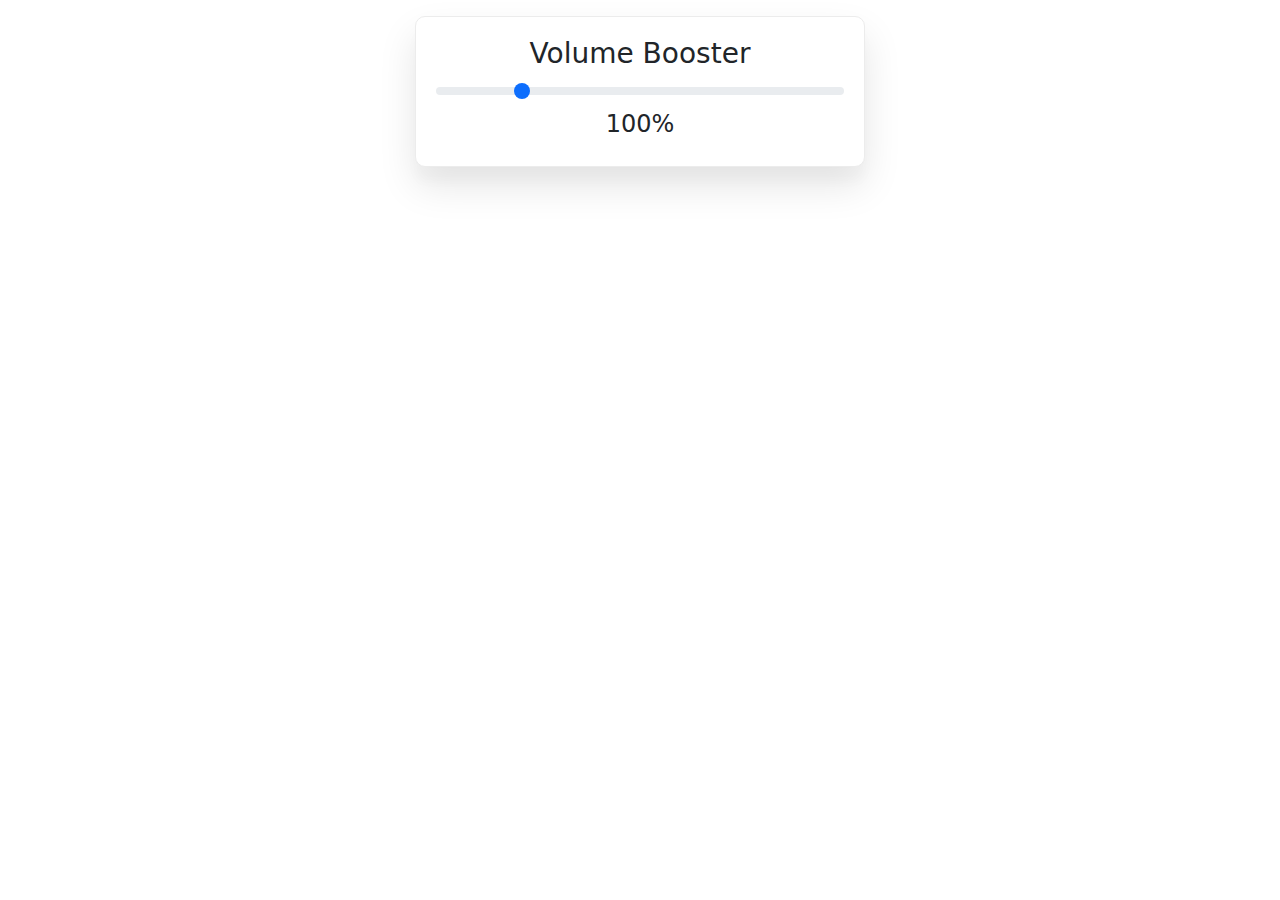
==== extension.html @ 3ac68e26 "basic functionality" ====
<!doctype html>
<html>
<head>
    <title>Volume Booster</title>
    <meta charset="utf-8">
    <link href="https://cdn.jsdelivr.net/npm/bootstrap@5.1.3/dist/css/bootstrap.min.css" rel="stylesheet">
    <link rel="stylesheet" href="css/style.css">
</head>
<body>
  <div class="container mt-3 shadow-effect" style="width: 450px;">
    <h3 class="text-center">Volume Booster</h3>
    <input type="range" class="form-range" min="0" max="500" step="10" value="100" id="volumeSlider">
    <h4><span class ="label label-default" id="volume">100%</span></h4>
  </div>
  <script src="extension.js"></script>
</body>
</html>
---- css/style.css ----
.shadow-effect {
  background: #fff;
  padding: 20px;
  border-radius: 10px;
  text-align: center;
  border:1px solid #ECECEC;
  box-shadow: 0 19px 38px rgba(0,0,0,0.10), 0 15px 12px rgba(0,0,0,0.02);
}
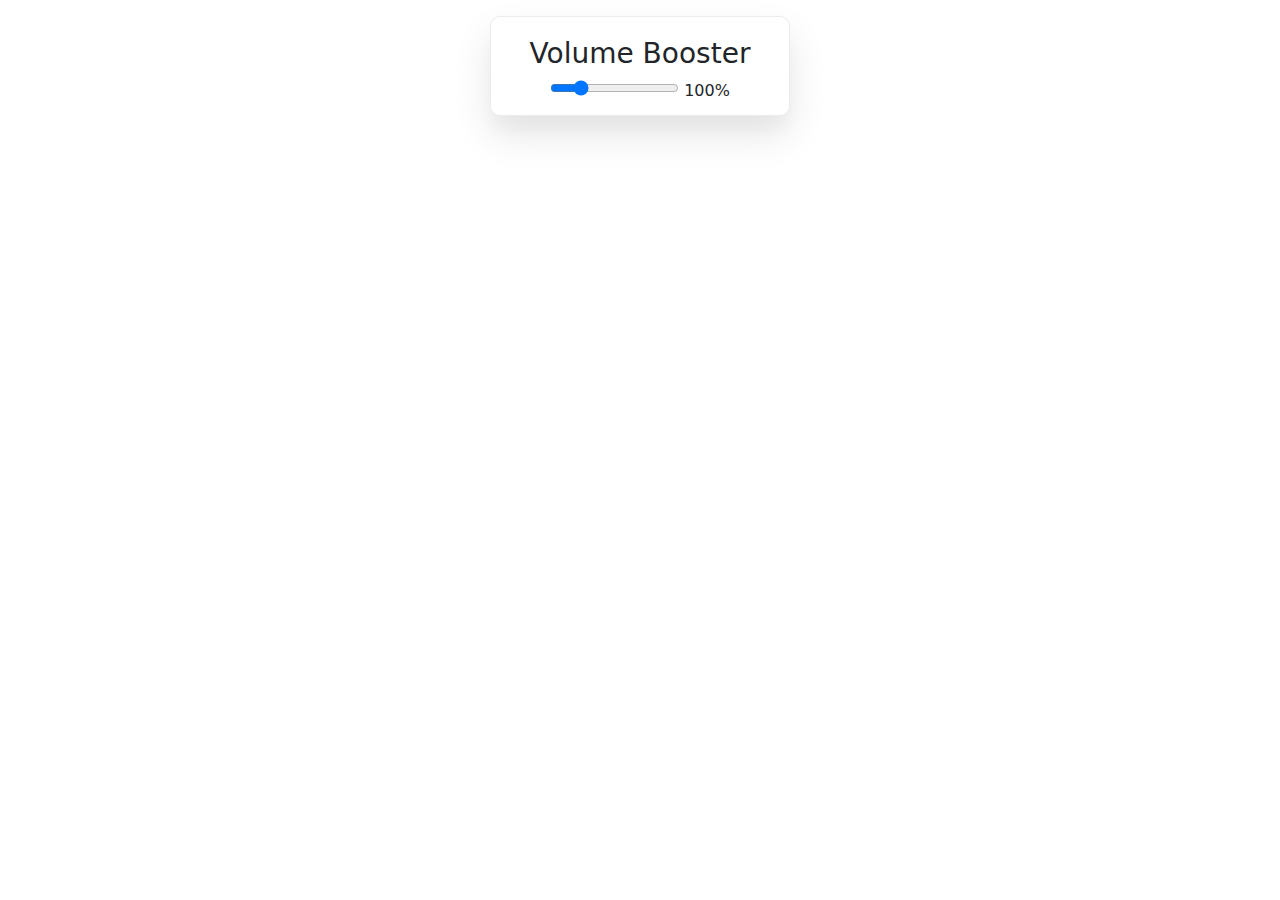
==== commit 5e438140: "bug fixes" ====
--- a/extension.html
+++ b/extension.html
@@ -7,10 +7,10 @@
     <link rel="stylesheet" href="css/style.css">
 </head>
 <body>
-  <div class="container mt-3 shadow-effect" style="width: 450px;">
+  <div class="container mt-3 shadow-effect" style="width: 300px; height: 100px;">
     <h3 class="text-center">Volume Booster</h3>
-    <input type="range" class="form-range" min="0" max="500" step="10" value="100" id="volumeSlider">
-    <h4><span class ="label label-default" id="volume">100%</span></h4>
+    <input type="range" class="slider" min="0" max="500" step="10" value="100" id="volumeSlider">
+    <output id="output">100%</output>
   </div>
   <script src="extension.js"></script>
 </body>
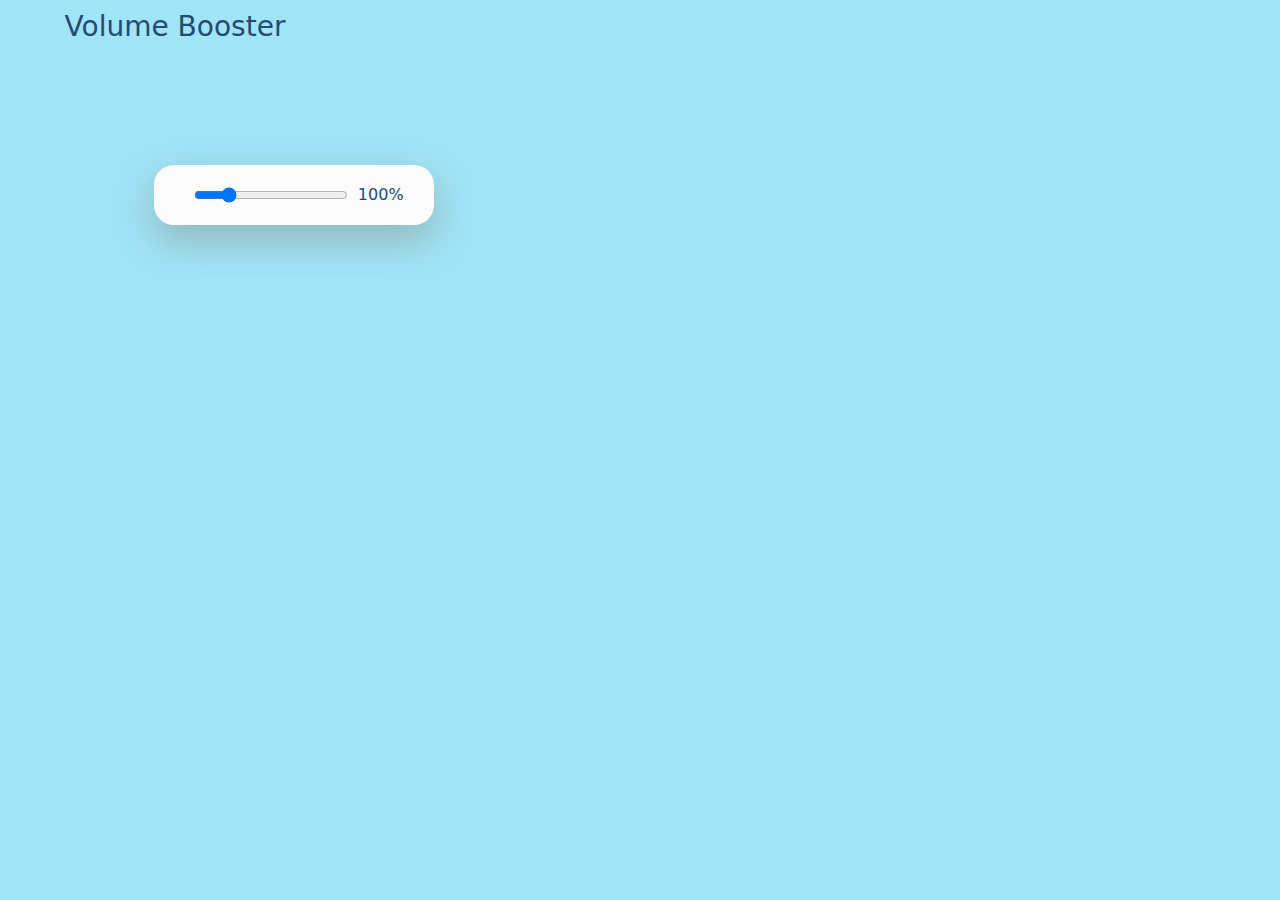
==== commit a509ea81: "styling" ====
--- a/extension.html
+++ b/extension.html
@@ -6,11 +6,11 @@
     <link href="https://cdn.jsdelivr.net/npm/bootstrap@5.1.3/dist/css/bootstrap.min.css" rel="stylesheet">
     <link rel="stylesheet" href="css/style.css">
 </head>
-<body>
-  <div class="container mt-3 shadow-effect" style="width: 300px; height: 100px;">
-    <h3 class="text-center">Volume Booster</h3>
-    <input type="range" class="slider" min="0" max="500" step="10" value="100" id="volumeSlider">
-    <output id="output">100%</output>
+<body style="width: 350px; height: 130px;">
+  <h3 class="text-center" style="padding-top: 10px; color: #234a74; padding-bottom: 10px;">Volume Booster</h3>
+  <div class="slider">
+    <input type="range" min="0" max="500" step="10" value="100" id="volumeSlider" style="width: 200px;">
+    <output id="output" style="padding-left: 10px; color: #234a74;">100%</output>
   </div>
   <script src="extension.js"></script>
 </body>
--- a/css/style.css
+++ b/css/style.css
@@ -1,8 +1,45 @@
-.shadow-effect {
-  background: #fff;
-  padding: 20px;
-  border-radius: 10px;
-  text-align: center;
-  border:1px solid #ECECEC;
-  box-shadow: 0 19px 38px rgba(0,0,0,0.10), 0 15px 12px rgba(0,0,0,0.02);
-}+body {
+  background: #a0e4f7;
+ }
+ .slider {
+  position:absolute;
+  top:15%;
+  left:12%;
+  transform:translate(0%,50%);
+  width:280px;
+  height:60px;
+  padding:30px;
+  padding-left: 40px;
+  background:#fcfcfc;
+  border-radius:20px;
+  display:flex;
+  align-items:center;
+  box-shadow:0px 15px 40px #7E6D5766;
+ }
+ .slider p {
+  font-size:26px;
+  font-weight:600;
+  font-family: Open Sans;
+  padding-left:30px;
+  color:#95d4ec;
+ }
+ .slider input[type=”range”] {
+  -webkit-appearance:none !important;
+  width:400px;
+  height:2px;
+  background:#7E6D57;
+  border:none;
+  outline:none;
+ }
+ .slider input[type=”range”]::-webkit-slider-thumb {
+  -webkit-appearance:none !important;
+  width:30px;
+  height:30px;
+  background:#fcfcfc;
+  border:2px solid #7E6D57;
+  border-radius:50%;
+  cursor:pointer;
+ }
+ .slider input[type=”range”]::-webkit-slider-thumb:hover {
+  background:#7E6D57;
+ }